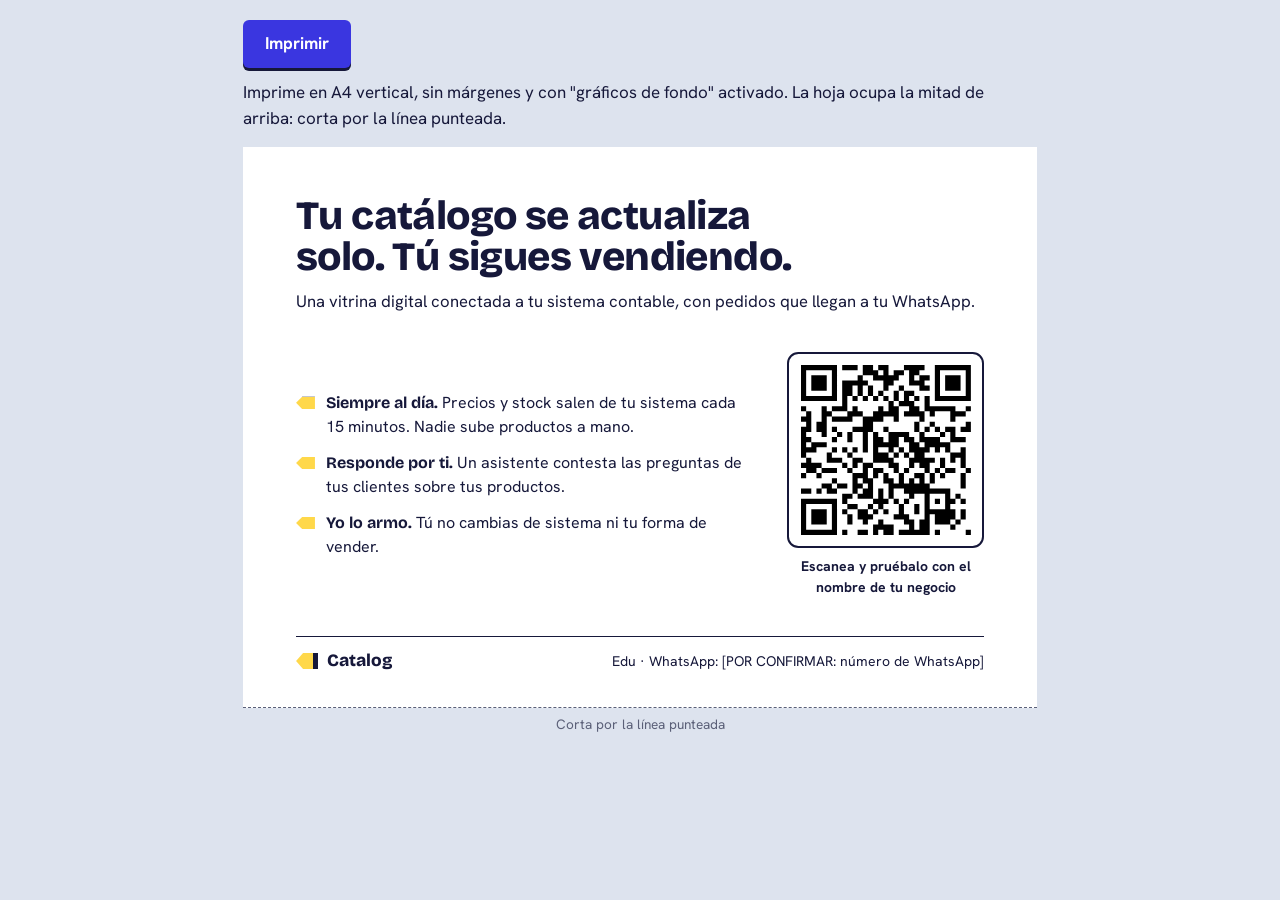
==== imprimible.html @ 0a1734e1 "Publica la página (2026-11-16 06:03)" ====
<!doctype html>
<html lang="es-EC">
<head>
<meta charset="utf-8">
<meta name="viewport" content="width=device-width, initial-scale=1">
<meta name="robots" content="noindex, nofollow">
<title>Hoja para dejar en el local (media página A4)</title>
<link rel="icon" href="assets/img/favicon.svg" type="image/svg+xml">
<link rel="stylesheet" href="assets/css/estilos.css">
<style>
  @page{size:A4 portrait;margin:0}
  body{background:#DDE3EE;padding:20px}
  .ayuda{max-width:210mm;margin:0 auto 16px;display:flex;gap:12px;align-items:center;flex-wrap:wrap}
  .hoja{width:210mm;height:148.5mm;background:#fff;margin:0 auto;padding:13mm 14mm;display:grid;grid-template-columns:1fr 52mm;gap:10mm;align-content:space-between;border-bottom:1px dashed #5B6078;overflow:hidden}
  .hoja h1{font-size:30pt;line-height:1.02;grid-column:1/-1}
  .hoja .sub{font-size:12.5pt;margin-top:3mm;max-width:none;grid-column:1/-1}
  .hoja ul{display:grid;gap:3.2mm;font-size:12pt;align-content:center}
  .hoja li{padding-left:8mm;position:relative}
  .hoja li::before{content:"";position:absolute;left:0;top:1.6mm;width:5mm;height:3.2mm;background:var(--etiqueta);clip-path:polygon(1.6mm 0,100% 0,100% 100%,1.6mm 100%,0 50%);outline:.3mm solid var(--tinta)}
  .hoja li b{font-family:var(--tit)}
  .qrc{text-align:center;font-weight:700;font-size:10.5pt;display:grid;gap:2mm;align-content:center}
  .qrc .qr{border:.6mm solid var(--tinta);border-radius:3mm;padding:3mm;font-size:8pt}
  .pieh{grid-column:1/-1;display:flex;justify-content:space-between;align-items:center;font-size:10.5pt;border-top:.5mm solid var(--tinta);padding-top:3mm;gap:6mm}
  .pieh .marca{font-size:13pt;min-height:0}
  .corte{max-width:210mm;margin:6px auto;font-size:.8rem;color:var(--suave);text-align:center}
  @media print{body{background:#fff;padding:0}.ayuda,.corte{display:none}.hoja{margin:0}}
</style>
</head>
<body>
<div class="ayuda">
  <button type="button" class="btn btn-pri" onclick="window.print()">Imprimir</button>
  <span>Imprime en A4 vertical, sin márgenes y con "gráficos de fondo" activado. La hoja ocupa la mitad de arriba: corta por la línea punteada.</span>
</div>

<div class="hoja">
  <div style="grid-column:1/-1">
    <h1>Tu catálogo se actualiza solo. Tú sigues vendiendo.</h1>
    <p class="sub">Una vitrina digital conectada a tu sistema contable, con pedidos que llegan a tu WhatsApp.</p>
  </div>
  <ul>
    <li><b>Siempre al día.</b> Precios y stock salen de tu sistema cada 15 minutos. Nadie sube productos a mano.</li>
    <li><b>Responde por ti.</b> Un asistente contesta las preguntas de tus clientes sobre tus productos.</li>
    <li><b>Yo lo armo.</b> Tú no cambias de sistema ni tu forma de vender.</li>
  </ul>
  <div class="qrc">
    <div class="qr" id="qr"></div>
    <span>Escanea y pruébalo con el nombre de tu negocio</span>
  </div>
  <div class="pieh">
    <span class="marca"><span class="marca-tag" aria-hidden="true"></span><span id="marca">Catalog</span></span>
    <span id="contacto"></span>
  </div>
</div>
<p class="corte">Corta por la línea punteada</p>

<script src="config.js"></script>
<script src="assets/js/qrcode.js"></script>
<script>
(function () {
  var C = window.CONFIG || {}, qr = document.getElementById("qr");
  document.getElementById("marca").textContent = C.marca || "Catalog";
  var tel = String(C.whatsapp || "").replace(/\D/g, "");
  document.getElementById("contacto").textContent = ((C.contacto && C.contacto.nombre) || "") + " · WhatsApp: " + (tel ? "+" + tel : "[POR CONFIRMAR: número de WhatsApp]");
  if (/^https?:\/\//i.test(C.paginaUrl || "")) {
    var q = qrcode(0, "M"); q.addData(C.paginaUrl); q.make();
    qr.innerHTML = q.createSvgTag({ cellSize: 4, margin: 0, scalable: true });
  } else {
    qr.textContent = "Aquí irá tu código QR. [POR CONFIRMAR: dirección pública]";
  }
})();
</script>
</body>
</html>
---- assets/css/estilos.css ----
/* ===== Tipografías (archivos locales, licencia OFL) ===== */
@font-face{font-family:"Bricolage";src:url("../fonts/bricolage.woff2") format("woff2");font-weight:200 800;font-display:swap}
@font-face{font-family:"Hanken";src:url("../fonts/hanken.woff2") format("woff2");font-weight:100 900;font-display:swap}

/* ===== Tokens ===== */
:root{
  --tinta:#16183A; --vidrio:#EEF2F7; --mostrador:#FFFFFF; --rotulo:#3A36E0; --etiqueta:#FFD84A; --aviso:#C92C3D;
  --wa:#25D366; --wa-txt:#06301A;
  --sem-rojo:#C92C3D; --sem-ambar:#F2B01E; --sem-ambar-txt:#7A4D00; --sem-verde:#0B7669; --sem-gris:#5B6078;
  --suave:#5B6078; --linea:#CBD3E1; --acento:var(--rotulo);
  --tit:"Bricolage","Trebuchet MS",system-ui,sans-serif; --txt:"Hanken","Segoe UI",system-ui,sans-serif;
  --r1:6px; --r2:14px; --m:20px;
}
*,*::before,*::after{box-sizing:border-box}
html{font-size:106.25%;scroll-behavior:smooth;-webkit-text-size-adjust:100%}
body{margin:0;font-family:var(--txt);font-size:1rem;color:var(--tinta);background:var(--vidrio);line-height:1.5;overflow-x:hidden}
h1,h2,h3{font-family:var(--tit);line-height:1.08;margin:0;letter-spacing:-.015em;font-weight:700;text-wrap:balance}
h1{font-size:clamp(2.15rem,9.4vw,3.9rem);font-weight:800}
h2{font-size:clamp(1.7rem,6.4vw,2.6rem)}
h3{font-size:1.18rem;line-height:1.2}
p{margin:0}
ul,ol{margin:0;padding:0;list-style:none}
button,input,select{font:inherit;color:inherit}
button{cursor:pointer}
a{color:var(--rotulo)}
svg{display:block}
[hidden]{display:none!important}
:focus-visible{outline:3px solid var(--rotulo);outline-offset:3px;border-radius:4px}
.oculto{position:absolute;width:1px;height:1px;overflow:hidden;clip-path:inset(50%);white-space:nowrap}
.saltar{position:absolute;left:8px;top:-60px;background:var(--tinta);color:#fff;padding:12px 16px;border-radius:var(--r1);z-index:99}
.saltar:focus{top:8px}

.cont{width:100%;max-width:1120px;margin:0 auto;padding:0 var(--m)}
.cont-ang{max-width:760px}
.sec{padding:56px 0;scroll-margin-top:12px}
.sec-blanca{background:var(--mostrador)}
.bajada{font-size:1.06rem;max-width:62ch;margin-top:12px;color:#2B2E52}
.nota{font-size:.82rem;color:var(--suave);margin-top:14px;max-width:62ch}
.pc{background:repeating-linear-gradient(135deg,#FFF3C2 0 8px,#FFE993 8px 16px);border:1px dashed #7A4D00;color:#4A2F00;padding:1px 6px;border-radius:4px;font-size:.88em;font-weight:600;overflow-wrap:anywhere}
.ico{width:1.25em;height:1.25em;flex:none}
.sec .btn-wa{margin-top:22px}

/* ===== Botones ===== */
.btn{display:inline-flex;align-items:center;justify-content:center;gap:9px;min-height:48px;padding:10px 20px;border-radius:var(--r1);border:2px solid transparent;font-weight:700;font-size:1rem;text-decoration:none;line-height:1.15;text-align:center;transition:transform .12s,background-color .12s}
.btn:active{transform:translateY(1px)}
.btn-wa{background:var(--wa);color:var(--wa-txt)}
.btn-wa:hover{background:#1FC25C}
.btn-pri{background:var(--rotulo);color:#fff}
.btn-pri:hover{background:#2B27C4}
.btn-sec{background:#fff;color:var(--tinta);border-color:var(--tinta)}
.btn-sec:hover{background:var(--vidrio)}
.btn-gr{min-height:56px;font-size:1.1rem;padding:12px 26px}
.btn-ch{min-height:44px;padding:8px 14px;font-size:.92rem}
.btn[disabled]{opacity:.55;cursor:default}
.enlace{background:none;border:0;padding:12px 4px;min-height:44px;color:var(--rotulo);font-weight:700;text-decoration:underline;text-underline-offset:4px}

/* ===== Control segmentado ===== */
.seg{display:flex;background:#DDE3EE;border-radius:10px;padding:4px;gap:4px;width:100%;max-width:520px}
.seg-b{flex:1;min-height:44px;border:0;background:transparent;border-radius:7px;font-weight:700;font-size:.92rem;padding:6px 8px;line-height:1.15;color:#3A3D61}
.seg-b[aria-pressed="true"]{background:var(--tinta);color:#fff}

/* ===== Etiquetas colgantes (precio y stock) ===== */
.stk,.tag-stock{display:inline-flex;align-items:center;gap:6px;background:var(--etiqueta);color:var(--tinta);font-family:var(--tit);font-weight:700;font-size:.82rem;padding:5px 10px 5px 20px;line-height:1.1;position:relative;clip-path:polygon(10px 0,100% 0,100% 100%,10px 100%,0 50%);border:0;transform-origin:50% 0}
.stk::before,.tag-stock::before{content:"";position:absolute;left:9px;top:50%;width:6px;height:6px;margin-top:-3px;border-radius:50%;background:var(--mostrador)}
.stk[data-e="agot"],.tag-stock[data-e="agot"]{background:var(--aviso);color:#fff}
.stk[data-e="pocas"],.tag-stock[data-e="pocas"]{background:#FFB55A}
.stk.cambio{animation:voltea .7s cubic-bezier(.3,.7,.2,1)}
@keyframes voltea{0%{transform:perspective(300px) rotateX(0)}45%{transform:perspective(300px) rotateX(-92deg)}55%{transform:perspective(300px) rotateX(92deg)}100%{transform:perspective(300px) rotateX(0)}}
.sello{position:absolute;left:8px;top:8px;background:var(--tinta);color:#fff;font-size:.72rem;font-weight:700;padding:3px 8px;border-radius:4px}
.sello[data-t="Oferta"]{background:var(--aviso)}
.demo-tag{font-size:.72rem;font-weight:700;border:1px solid var(--suave);color:var(--suave);padding:2px 7px;border-radius:99px;white-space:nowrap;margin-left:auto}
.extra{display:inline-block;font-size:.82rem;font-weight:700;background:var(--etiqueta);padding:4px 10px 4px 20px;clip-path:polygon(10px 0,100% 0,100% 100%,10px 100%,0 50%);margin-bottom:12px}

/* ===== Cabecera ===== */
.cab{background:var(--vidrio);padding:10px 0}
.cab-in{display:flex;align-items:center;justify-content:space-between;gap:10px}
.marca{white-space:nowrap;display:inline-flex;align-items:center;gap:9px;font-family:var(--tit);font-weight:800;font-size:1.12rem;color:var(--tinta);text-decoration:none;min-height:44px}
.marca-tag{width:22px;height:16px;background:var(--etiqueta);clip-path:polygon(7px 0,100% 0,100% 100%,7px 100%,0 50%);border-right:5px solid var(--tinta)}

/* ===== Portada ===== */
.portada{padding:18px 0 48px}
.portada-in{display:grid;gap:30px}
.saludo{display:inline-block;background:var(--tinta);color:#fff;font-weight:600;padding:7px 12px;border-radius:var(--r1);margin-bottom:14px;font-size:.95rem;overflow-wrap:anywhere}
.apoyo{font-size:1.1rem;margin-top:16px;max-width:54ch;color:#2B2E52}
.portada-acc{display:flex;flex-wrap:wrap;align-items:center;gap:6px 18px;margin-top:22px}
.paraquien{font-size:.88rem;color:var(--suave);margin-top:14px;max-width:48ch}

.portada-vis{position:relative;max-width:420px;width:100%;margin:0 auto}
.h-caja{background:#fff;border:2px solid var(--tinta);border-radius:var(--r1) var(--r1) 0 0;border-bottom-style:dashed;padding:9px 14px;display:flex;flex-direction:column;width:78%;margin:0 auto;font-size:.88rem;opacity:0;transform:translateY(-14px)}
.h-caja-t{font-weight:700;font-family:var(--tit)}
.h-linea{width:2px;height:26px;margin:0 auto;background:#B9C2D4;position:relative;overflow:hidden}
.h-linea i{position:absolute;left:0;top:-100%;width:100%;height:100%;background:var(--rotulo)}
.h-cel{background:#fff;border:2px solid var(--tinta);border-radius:22px;padding:12px;box-shadow:8px 8px 0 var(--tinta)}
.h-cel-bar{display:flex;align-items:center;gap:8px;font-weight:700;font-family:var(--tit);padding-bottom:10px;border-bottom:1px solid var(--linea);margin-bottom:10px;min-width:0}
.h-cel-bar>span:nth-child(2){overflow:hidden;text-overflow:ellipsis;white-space:nowrap;min-width:0}
.h-logo,.cat-logo{flex:none;width:34px;height:34px;border-radius:9px;background:var(--acento);color:#fff;display:grid;place-items:center;font-family:var(--tit);font-weight:800;font-size:.85rem}
.h-al{margin-left:auto;font-family:var(--txt);font-weight:600;font-size:.72rem;color:var(--suave);white-space:nowrap}
.h-prods{display:grid;grid-template-columns:repeat(3,1fr);gap:8px;min-height:150px}
.h-p{border:1px solid var(--linea);border-radius:10px;padding:6px;display:flex;flex-direction:column;gap:4px;min-width:0}
.h-p .il{background:color-mix(in srgb,var(--pc) 14%,#fff);border-radius:7px;padding:6px}
.h-p b{font-family:var(--tit);font-size:.95rem}
.h-p .stk{font-size:.66rem;padding:4px 5px 4px 15px;align-self:flex-start}
.h-p .stk::before{left:6px;width:5px;height:5px}
.h-p.foco{border-color:var(--tinta);box-shadow:0 0 0 2px var(--etiqueta)}
.h-pie{text-align:center;font-family:var(--tit);font-weight:700;margin-top:22px;opacity:0}
.portada-vis.anim .h-caja{animation:hcaja .6s .5s forwards}
.portada-vis.anim .h-linea i{animation:hlinea .9s 1.2s forwards}
.portada-vis.anim .h-pie{animation:hpie .5s 3s forwards}
.portada-vis.fin .h-caja,.portada-vis.fin .h-pie{opacity:1;transform:none}
@keyframes hcaja{to{opacity:1;transform:none}}
@keyframes hlinea{to{top:0}}
@keyframes hpie{to{opacity:1}}

/* ===== A. Dolores ===== */
.dolores{display:grid;gap:10px;margin-top:26px}
.dolor{background:#fff;border:2px solid var(--tinta);border-radius:var(--r2);overflow:hidden}
.dolor-b{display:flex;align-items:center;gap:12px;width:100%;min-height:64px;padding:14px 16px;background:none;border:0;text-align:left;font-family:var(--tit);font-weight:700;font-size:1.06rem;line-height:1.2}
.dolor-b::after{content:"+";margin-left:auto;font-size:1.5rem;font-weight:500;line-height:1;flex:none}
.dolor-b[aria-expanded="true"]{background:var(--tinta);color:#fff}
.dolor-b[aria-expanded="true"]::after{content:"–"}
.dolor-r{padding:16px;display:grid;gap:14px}
.dolor-r p strong{font-family:var(--tit)}
.dolor-acc{display:flex;flex-wrap:wrap;gap:10px}
.dolor-acc .btn{margin-top:0}
.mini{background:var(--vidrio);border-radius:10px;padding:14px;display:flex;flex-wrap:wrap;align-items:center;gap:10px;font-size:.9rem;min-height:66px}
.mini .bur{background:#fff;border:1px solid var(--linea);border-radius:12px 12px 12px 3px;padding:7px 11px}
.mini .fl{color:var(--suave);font-weight:700}
.fin .btn{margin-top:8px}
@media (max-width:420px){.cab .btn-ch{font-size:.84rem;padding:8px 10px;gap:6px}}
.mini .viejo{text-decoration:line-through;color:var(--suave)}
.mini .barrita{flex:1 1 120px;height:12px;background:#fff;border-radius:99px;overflow:hidden;border:1px solid var(--linea)}
.mini .barrita i{display:block;height:100%;width:72%;background:var(--sem-verde);animation:crece 1.6s ease-out}
.mini>*{animation:entra .45s both}
.mini>*:nth-child(2){animation-delay:.35s}.mini>*:nth-child(3){animation-delay:.7s}.mini>*:nth-child(4){animation-delay:1.05s}
@keyframes entra{from{opacity:0;transform:translateY(6px)}}
@keyframes crece{from{width:0}}

/* ===== B. Dos tiendas ===== */
.esc-ctrl{display:grid;gap:12px;margin-top:24px}
.esc-btns{display:flex;gap:10px;flex-wrap:wrap}
.esc-prog{height:5px;background:#DDE3EE;border-radius:99px;margin:16px 0 14px;overflow:hidden}
.esc-prog i{display:block;height:100%;width:0;background:var(--rotulo)}
.tiendas{display:grid;gap:16px;margin-top:14px}
.tienda{border:2px solid var(--tinta);border-radius:var(--r2);overflow:hidden;display:flex;flex-direction:column;min-height:440px;background:#fff}
.tienda header{display:flex;justify-content:space-between;align-items:center;gap:10px;padding:12px 14px;border-bottom:2px solid var(--tinta)}
.tienda-sin header{background:#E3E6EC}
.tienda-con header{background:var(--etiqueta)}
.reloj{font-family:var(--tit);font-weight:700;font-size:.85rem;background:#fff;border:1px solid var(--tinta);border-radius:99px;padding:3px 10px;white-space:nowrap;font-variant-numeric:tabular-nums}
.reloj.alerta{background:var(--aviso);color:#fff;border-color:var(--aviso)}
.hilo{padding:14px;display:flex;flex-direction:column;gap:9px;flex:1}
.tienda-sin .hilo{background:#F3F4F7}
.msj{max-width:86%;padding:8px 12px;border-radius:14px;font-size:.93rem;animation:entra .35s both;overflow-wrap:anywhere}
.msj small{display:block;font-size:.7rem;font-weight:700;color:var(--suave);margin-bottom:1px}
.msj-cli{background:#fff;border:1px solid var(--linea);border-bottom-left-radius:4px;align-self:flex-start}
.msj-due{background:#DCEBFF;border-bottom-right-radius:4px;align-self:flex-end}
.msj-asi{background:var(--etiqueta);border-bottom-right-radius:4px;align-self:flex-end}
.msj-nota{align-self:center;max-width:100%;background:none;color:var(--suave);font-size:.84rem;font-style:italic;text-align:center;padding:2px 6px}
.msj-prod{align-self:stretch;max-width:100%;background:#fff;border:1px solid var(--tinta);border-radius:12px;display:grid;grid-template-columns:56px 1fr;gap:10px;align-items:center;padding:8px}
.msj-prod .il{background:color-mix(in srgb,var(--pc) 14%,#fff);border-radius:8px;padding:5px}
.msj-prod b{font-family:var(--tit);display:block;line-height:1.15;font-size:.95rem}
.msj-prod .fila{display:flex;align-items:center;gap:10px;margin-top:4px;flex-wrap:wrap}
.fin{margin:0 14px 14px;padding:10px 12px;border-radius:var(--r1);font-family:var(--tit);font-weight:700;animation:entra .4s both}
.tienda-sin .fin{background:var(--aviso);color:#fff}
.tienda-con .fin{background:var(--tinta);color:#fff}
@media (max-width:759px){
  .tiendas[data-lado="sin"] .tienda-con,.tiendas[data-lado="con"] .tienda-sin{display:none}
}

/* ===== D. Pruébalo con tu negocio ===== */
.probar{background:var(--tinta);color:#fff;border-radius:var(--r2);padding:18px;display:grid;gap:14px;margin-top:24px}
.probar-t{font-family:var(--tit);font-weight:700;font-size:1.2rem}
.campo{display:grid;gap:5px;min-width:0;border:0;padding:0;margin:0}
.campo label,.campo legend{font-size:.85rem;font-weight:600;padding:0}
.campo input,.campo select{min-height:48px;border:2px solid var(--tinta);border-radius:var(--r1);padding:8px 12px;background:#fff;color:var(--tinta);width:100%;font-size:1rem}
.probar .campo input,.probar .campo select{border-color:#fff}
.colores-in{display:flex;gap:8px;margin-top:5px}
.color{position:relative;width:44px;height:44px}
.color input{position:absolute;inset:0;opacity:0;margin:0;cursor:pointer;width:100%;height:100%;min-height:0}
.color span{display:block;width:100%;height:100%;border-radius:50%;background:var(--c);border:3px solid var(--tinta);box-shadow:0 0 0 2px #6B6E90}
.color input:checked+span{box-shadow:0 0 0 3px #fff}
.color input:focus-visible+span{outline:3px solid var(--etiqueta);outline-offset:4px}
.probar .btn-pri{background:var(--etiqueta);color:var(--tinta)}
.probar-n{font-size:.8rem;color:#C9CCE6}

/* ===== C. Catálogo ===== */
.demo{display:grid;grid-template-columns:minmax(0,1fr);gap:22px;margin-top:22px}
.demo-izq,.demo-der{min-width:0;display:grid;grid-template-columns:minmax(0,1fr);gap:16px;align-content:start}
.venta,.asis,.vf{min-width:0}
.demo-der>.btn-wa{margin-top:0}
.cat{background:#fff;border:2px solid var(--tinta);border-radius:var(--r2);padding:14px;min-width:0}
.cat-cab{display:flex;align-items:center;gap:10px;padding-bottom:12px;border-bottom:1px solid var(--linea);margin-bottom:12px;min-width:0}
.cat-cab>div{min-width:0;display:grid}
.cat-nombre{font-family:var(--tit);font-size:1.08rem;overflow:hidden;text-overflow:ellipsis;white-space:nowrap}
.cat-al{font-size:.76rem;color:var(--suave)}
.cat-busca input{width:100%;min-height:46px;border:2px solid var(--tinta);border-radius:99px;padding:8px 16px;background:var(--vidrio)}
.chips{display:flex;gap:6px;overflow-x:auto;padding:10px 0 4px;scrollbar-width:none}
.chips::-webkit-scrollbar{display:none}
.chip{flex:none;min-height:44px;padding:6px 14px;border-radius:99px;border:2px solid var(--tinta);background:#fff;font-weight:700;font-size:.88rem}
.chip[aria-pressed="true"]{background:var(--acento);border-color:var(--acento);color:#fff}
.cat-filtros{display:flex;align-items:center;gap:12px;flex-wrap:wrap;margin-top:6px}
.cat-filtros select{min-height:44px;border:2px solid var(--tinta);border-radius:var(--r1);padding:6px 10px;background:#fff}
.check{display:inline-flex;align-items:center;gap:8px;min-height:44px;font-size:.92rem;font-weight:600}
.check input{width:22px;height:22px;accent-color:var(--tinta)}
.cat-n{font-size:.8rem;color:var(--suave);margin:8px 0}
.grid{display:grid;grid-template-columns:repeat(2,minmax(0,1fr));gap:10px}
.prod{position:relative;border:1px solid var(--linea);border-radius:12px;background:#fff;padding:8px;display:flex;flex-direction:column;gap:6px;text-align:left;min-width:0;width:100%}
.prod:hover{border-color:var(--tinta)}
.prod .il{background:color-mix(in srgb,var(--pc) 14%,#fff);border-radius:9px;padding:12px 22px}
.prod .nom{font-weight:600;font-size:.88rem;line-height:1.2;min-height:2.4em}
.prod .pre{font-family:var(--tit);font-weight:800;font-size:1.15rem}
.prod .ef{font-size:.72rem;color:var(--sem-verde);font-weight:700}
.prod .stk{align-self:flex-start}
.prod.agot .il{filter:grayscale(1);opacity:.55}
.prod.recien{border-color:var(--tinta);box-shadow:0 0 0 3px var(--etiqueta)}
.vacio{grid-column:1/-1;padding:22px 10px;text-align:center;color:var(--suave)}
.cat-mas{width:100%;margin-top:12px}

.dueno-t{font-weight:600}
.dueno-est{display:flex;flex-wrap:wrap;align-items:center;gap:6px 14px;background:var(--vidrio);border-radius:var(--r1);padding:10px 12px;margin:12px 0;font-size:.86rem;font-weight:600}
.pulso{width:10px;height:10px;border-radius:50%;background:var(--sem-verde);animation:pulso 1.8s infinite}
@keyframes pulso{50%{opacity:.35}}
.tabla-scroll{overflow-x:auto}
table{border-collapse:collapse;width:100%;font-size:.86rem}
th,td{text-align:left;padding:8px 8px;border-bottom:1px solid var(--linea);vertical-align:top}
th{font-size:.76rem;color:var(--suave);font-weight:700}
.dueno-tabla td:nth-child(2),.dueno-tabla td:nth-child(3){font-family:var(--tit);font-weight:700;white-space:nowrap}
.dueno-tabla tr.recien td{background:#FFF6CF}

/* Venta simulada */
.venta{background:var(--etiqueta);border:2px solid var(--tinta);border-radius:var(--r2);padding:18px;box-shadow:6px 6px 0 var(--tinta)}
.venta-b{margin-top:6px;font-size:.95rem}
.venta-flujo{display:grid;gap:8px;margin:14px 0}
.vf{background:#fff;border:2px solid var(--tinta);border-radius:10px;padding:10px 12px;display:grid;grid-template-columns:auto 1fr;gap:2px 10px;align-items:center;transition:opacity .2s;position:relative}
.vf-t{font-family:var(--tit);font-weight:700;font-size:.92rem;grid-column:2}
.vf-v{font-size:.86rem;grid-column:2}
.vf-caja,.vf-cat{grid-template-columns:1fr}
.vf-caja .vf-t,.vf-caja .vf-v,.vf-cat .vf-t,.vf-cat .vf-prod{grid-column:1}
.vf.activo{background:var(--tinta);color:#fff}
.vf.activo .reloj-c circle:first-child{stroke:#44476B}
.reloj-c{grid-row:1/3;width:40px;height:40px}
.reloj-c svg{width:40px;height:40px;transform:rotate(-90deg)}
.reloj-c circle{fill:none;stroke-width:6;stroke:#DDE3EE}
.reloj-c circle+circle{stroke:var(--rotulo);stroke-dasharray:100.5;stroke-dashoffset:100.5;stroke-linecap:round}
.vf.activo .reloj-c circle+circle{stroke:var(--etiqueta)}
.vf-prod{display:grid;grid-template-columns:50px 1fr;gap:10px;align-items:center;margin-top:6px;min-height:54px}
.vf-prod .il{background:color-mix(in srgb,var(--pc) 14%,#fff);border-radius:8px;padding:5px}
.vf-prod b{display:block;font-size:.9rem;line-height:1.15;margin-bottom:4px}
.venta-msg{font-family:var(--tit);font-weight:700;margin-bottom:10px;line-height:1.25}
.venta-msg:empty{display:none}
.venta .btn{width:100%}
.venta .nota{color:#4A3E00}

/* Asistente */
.asis{background:#fff;border:2px solid var(--tinta);border-radius:var(--r2);padding:14px}
.asis-cab{display:flex;align-items:center;gap:10px}
.asis-cab p{font-size:.84rem;color:var(--suave);overflow-wrap:anywhere}
.avatar{width:46px;height:46px;flex:none}
.asis-hilo{display:flex;flex-direction:column;gap:8px;margin:12px 0;max-height:420px;overflow-y:auto}
.asis-hilo:empty{display:none}
.asis-prods{align-self:stretch;display:grid;gap:6px}
.asis-hilo .msj-asi{align-self:flex-start;border-radius:14px;border-bottom-left-radius:4px}
.asis-prods .msj-prod{text-align:left;cursor:pointer;width:100%;font:inherit;animation:none}
.asis>.btn-wa{margin-top:12px;width:100%}
.caja3d.plano{transform:none}
.caja3d.plano .c3:not(.c3-f){display:none}
.asis-sug{display:flex;flex-direction:column;gap:6px;margin:10px 0}
.sug{min-height:44px;text-align:left;background:var(--vidrio);border:1px solid var(--tinta);border-radius:12px;padding:8px 12px;font-weight:600;font-size:.92rem}
.asis-form{display:flex;gap:8px}
.asis-form input{flex:1;min-width:0;min-height:48px;border:2px solid var(--tinta);border-radius:var(--r1);padding:8px 12px}
.vit-acc{display:grid;gap:10px;border-top:1px solid var(--linea);padding-top:16px}
.vit-acc p{font-weight:600}

/* ===== Detalle y 3D ===== */
dialog{color:var(--tinta)}
.det{border:2px solid var(--tinta);border-radius:var(--r2);padding:0;width:min(560px,calc(100vw - 24px));max-height:calc(100dvh - 24px);background:#fff}
.det::backdrop{background:rgba(22,24,58,.6)}
.x{position:absolute;right:8px;top:8px;width:44px;height:44px;border-radius:50%;border:2px solid var(--tinta);background:#fff;display:grid;place-items:center;z-index:2}
.det-3d{height:250px;background:var(--vidrio);display:grid;place-items:center;perspective:800px;touch-action:none;cursor:grab;position:relative;user-select:none;-webkit-user-select:none}
.det-gira{position:absolute;bottom:8px;left:0;right:0;text-align:center;font-size:.76rem;color:var(--suave);font-weight:600}
.caja3d{--rx:-12deg;--ry:-28deg;width:130px;height:170px;position:relative;transform-style:preserve-3d;transform:rotateX(var(--rx)) rotateY(var(--ry))}
.c3{position:absolute;background:var(--tinta);border:2px solid var(--tinta);backface-visibility:hidden}
.c3-f,.c3-b{inset:0;border-radius:4px;display:grid;place-items:center}
.c3-f{transform:translateZ(22px);background:color-mix(in srgb,var(--pc) 16%,#fff);padding:14px}
.c3-b{transform:rotateY(180deg) translateZ(22px);background:#fff;font-family:var(--tit);font-weight:800;text-align:center;padding:10px;font-size:.9rem;overflow-wrap:anywhere}
.c3-l,.c3-r{top:0;width:44px;height:170px;left:43px;background:var(--pc)}
.c3-l{transform:rotateY(-90deg) translateZ(65px)}
.c3-r{transform:rotateY(90deg) translateZ(65px)}
.c3-t,.c3-d{left:0;width:130px;height:44px;top:63px;background:color-mix(in srgb,var(--pc) 60%,#fff)}
.c3-t{transform:rotateX(90deg) translateZ(85px)}
.c3-d{transform:rotateX(-90deg) translateZ(85px)}
.det-info{padding:16px 18px 20px;display:grid;gap:10px}
.det-cat{font-size:.8rem;color:var(--suave);font-weight:700}
.det-desc{font-size:.94rem}
.det-fila{display:flex;align-items:center;gap:12px;flex-wrap:wrap}
.tag-precio{font-family:var(--tit);font-weight:800;font-size:1.7rem;background:none;border:0;border-bottom:3px dotted var(--rotulo);padding:6px 2px;min-height:44px}
.tag-stock{font-size:.95rem;min-height:44px;padding:6px 14px 6px 24px;cursor:pointer}
.tag-stock::before{left:10px}
.det-ef{font-size:.88rem;font-weight:700;color:var(--sem-verde)}
.globo{background:var(--tinta);color:#fff;border-radius:10px;padding:10px 12px;font-size:.92rem;font-weight:600;min-height:3.2em}
.det-msg-t{font-size:.84rem;font-weight:700;margin-bottom:6px}
.burbuja{background:#DCF8C6;border-radius:12px 12px 3px 12px;padding:10px 12px;font-size:.94rem;overflow-wrap:anywhere}

/* ===== E. Modo vitrina ===== */
.vit{position:fixed;inset:0;width:100vw;height:100dvh;max-width:none;max-height:none;margin:0;border:0;padding:0;background:var(--tinta);color:#fff;overflow:hidden}
.vit:not([open]){display:none}
.vit-x{position:absolute;right:24px;top:14px;z-index:3;background:#fff;color:var(--tinta);border-color:#fff}
.vit-esc{position:absolute;inset:0;padding:22px 28px;display:grid;grid-template-columns:1fr auto;grid-template-rows:auto 1fr auto;gap:10px 28px}
.vit-cab{grid-column:1/-1;display:flex;align-items:center;gap:12px;font-family:var(--tit);font-size:1.3rem;padding-right:240px;min-width:0}
.vit-cab strong{overflow:hidden;text-overflow:ellipsis;white-space:nowrap}
.vit-al{font-family:var(--txt);font-size:.85rem;font-weight:600;color:#C9CCE6;white-space:nowrap}
.vit-prod{display:grid;grid-template-columns:minmax(120px,38%) 1fr;gap:24px;align-items:center;min-height:0}
.vit-prod .il{background:#fff;border-radius:20px;padding:8%;max-height:100%;aspect-ratio:1;justify-self:center;width:100%;max-width:340px}
.vit-prod .il svg{width:100%;height:100%}
.vit-prod h3{font-size:clamp(1.4rem,4.2vw,3.2rem);font-weight:700}
.vit-pre{display:inline-block;margin-top:14px;background:var(--etiqueta);color:var(--tinta);font-family:var(--tit);font-weight:800;font-size:clamp(2.2rem,8vw,5.6rem);line-height:1;padding:.14em .3em .14em .55em;clip-path:polygon(.4em 0,100% 0,100% 100%,.4em 100%,0 50%)}
.vit-of{display:inline-block;background:var(--aviso);color:#fff;font-weight:700;padding:4px 12px;border-radius:4px;margin-bottom:10px;font-size:1rem}
.vit-ef{margin-top:10px;font-weight:600;color:#C9CCE6}
.vit-prod.entra>*{animation:entra .5s both}
.vit-qr{align-self:center;text-align:center;width:160px;font-weight:700;font-size:.9rem;display:grid;gap:8px}
.qr{background:#fff;border-radius:10px;padding:8px;aspect-ratio:1;display:grid;place-items:center;color:var(--tinta);font-size:.62rem;font-weight:600;overflow:hidden;overflow-wrap:anywhere;line-height:1.25}
.qr svg,.qr img{width:100%;height:100%}
.vit-pie{grid-column:1/-1;font-family:var(--tit);font-weight:700;font-size:clamp(.95rem,2.2vw,1.4rem);border-top:1px solid #44476B;padding-top:12px}
@media (orientation:portrait) and (max-width:700px){
  .vit-esc{inset:auto;left:0;top:100%;width:100dvh;height:100vw;transform-origin:0 0;transform:rotate(-90deg);padding:16px 22px}
  .vit-qr{width:120px}
}

/* ===== F. Reporte ===== */
.dos-col{display:grid;gap:28px}
.lista{margin-top:16px;display:grid;gap:8px}
.lista li{padding-left:22px;position:relative}
.lista li::before{content:"";position:absolute;left:0;top:.5em;width:12px;height:8px;background:var(--etiqueta);clip-path:polygon(4px 0,100% 0,100% 100%,4px 100%,0 50%);outline:1px solid var(--tinta)}
.cel{border:2px solid var(--tinta);border-radius:26px;background:var(--vidrio);padding:14px;max-width:400px;width:100%;margin:0 auto;box-shadow:8px 8px 0 var(--tinta)}
.cel-arch{display:flex;align-items:center;gap:8px;font-weight:700;font-size:.88rem;margin-bottom:12px;min-width:0}
.cel-arch span:last-child{overflow:hidden;text-overflow:ellipsis;white-space:nowrap}
.arch-ico{flex:none;width:26px;height:26px;border-radius:5px;background:var(--sem-verde);color:#fff;display:grid;place-items:center;font-family:var(--tit);font-weight:800}
.kpis{display:grid;grid-template-columns:1fr 1fr;gap:8px;margin-top:12px}
.kpi{background:#fff;border-radius:10px;padding:10px 12px;border:1px solid var(--linea)}
.kpi:first-child{grid-column:1/-1;background:var(--tinta);color:#fff;border-color:var(--tinta)}
.kpi span{font-size:.78rem;font-weight:600;display:block;opacity:.85}
.kpi b{font-family:var(--tit);font-size:1.5rem;font-variant-numeric:tabular-nums}
.kpi:first-child b{font-size:2.1rem}
.rep-h{font-size:.92rem;margin:16px 0 8px}
.alertas{display:grid;gap:8px}
.alerta{background:#fff;border-radius:10px;border:1px solid var(--linea);border-left:8px solid var(--c);overflow:hidden}
.alerta-b{width:100%;min-height:52px;background:none;border:0;text-align:left;padding:10px 12px;font-weight:700;font-size:.92rem;display:flex;gap:10px;align-items:center;line-height:1.25}
.alerta-b::after{content:"+";margin-left:auto;font-size:1.3rem;font-weight:500}
.alerta-b[aria-expanded="true"]::after{content:"–"}
.alerta-d{padding:0 12px 12px;font-size:.9rem;display:grid;gap:8px}
.cmp{display:grid;grid-template-columns:repeat(3,1fr);gap:6px;text-align:center}
.cmp div{background:var(--vidrio);border-radius:8px;padding:8px 4px}
.cmp small{display:block;font-size:.7rem;font-weight:700;color:var(--suave)}
.cmp b{font-family:var(--tit);font-size:1.08rem}
.cmp .dif-neg b{color:var(--sem-rojo)}
.sem{display:inline-block;width:12px;height:12px;border-radius:50%;background:var(--c);flex:none}
.locales{display:grid;gap:5px}
.locales div{display:flex;align-items:center;gap:8px}
.locales b{margin-left:auto;font-family:var(--tit)}
.traslado{background:var(--tinta);color:#fff;border-radius:8px;padding:8px 10px;font-weight:700}
.chispa{display:flex;align-items:flex-end;gap:5px;height:56px}
.chispa i{flex:1;background:var(--sem-verde);border-radius:3px 3px 0 0;animation:sube .6s both;transform-origin:bottom}
@keyframes sube{from{transform:scaleY(0)}}
.rep-top{display:grid;gap:7px}
.rep-top li{display:grid;grid-template-columns:1fr auto;gap:2px 10px;font-size:.88rem;background:#fff;border-radius:8px;padding:8px 10px;border:1px solid var(--linea)}
.rep-top li b{font-family:var(--tit)}
.rep-top .bar{grid-column:1/-1;height:6px;border-radius:99px;background:var(--vidrio);overflow:hidden}
.rep-top .bar i{display:block;height:100%;background:var(--rotulo);transition:width .5s}
.rep-sem{display:grid;gap:6px}
.rep-sem li{display:flex;align-items:center;gap:9px;font-size:.88rem;background:#fff;border-radius:8px;padding:8px 10px;border:1px solid var(--linea)}
.rep-sem li span:last-child{margin-left:auto;font-weight:700;white-space:nowrap}

/* ===== G. Conteo ===== */
.seg-conteo{margin-top:22px}
.antes,.despues{margin-top:18px;display:grid;gap:16px}
.antes-esc{background:#E3E6EC;border:2px solid var(--tinta);border-radius:var(--r2);padding:18px}
.antes-hora{display:flex;align-items:center;gap:14px}
.antes-hora strong{font-family:var(--tit);font-size:2rem;font-variant-numeric:tabular-nums}
.antes-dia{flex:1;height:10px;background:#fff;border-radius:99px;overflow:hidden;border:1px solid var(--tinta)}
.antes-dia i{display:block;height:100%;width:0;background:var(--aviso)}
.antes-pasos{margin-top:14px;display:grid;gap:8px}
.antes-pasos li{padding:8px 12px;background:#fff;border-radius:8px;opacity:.35;transition:opacity .4s;border-left:5px solid var(--suave)}
.antes-pasos li.ya{opacity:1}
.antes .btn{justify-self:start}
.avance{background:#fff;border:2px solid var(--tinta);border-radius:var(--r2);padding:14px}
.avance-t{display:flex;justify-content:space-between;gap:10px;font-weight:600;font-size:.92rem;align-items:baseline}
.avance-t strong{font-family:var(--tit);font-size:1.5rem;font-variant-numeric:tabular-nums;white-space:nowrap}
.avance-b{height:16px;background:var(--vidrio);border-radius:99px;overflow:hidden;margin-top:8px;border:1px solid var(--tinta)}
.avance-b i{display:block;height:100%;width:0;background:var(--sem-verde);transition:width .35s}
.celus{display:grid;gap:12px}
.celu{border:2px solid var(--tinta);border-radius:20px;background:#fff;padding:12px}
.celu-cab{display:flex;justify-content:space-between;align-items:center;gap:8px;font-family:var(--tit);font-weight:700;margin-bottom:8px}
.celu-cab small{font-family:var(--txt);font-weight:600;color:var(--suave);font-size:.78rem}
.celu.tu{box-shadow:0 0 0 3px var(--etiqueta)}
.celu li{display:grid;grid-template-columns:1fr auto auto;align-items:center;gap:8px;padding:6px 0;border-top:1px solid var(--linea);font-size:.88rem;min-height:56px}
.celu li b{font-family:var(--tit);font-size:1.15rem;min-width:1.6em;text-align:right;font-variant-numeric:tabular-nums}
.mas{min-width:52px;min-height:44px;border-radius:var(--r1);border:2px solid var(--tinta);background:var(--etiqueta);font-weight:800;font-family:var(--tit)}
.celu .auto{font-size:.74rem;color:var(--suave);min-width:52px;text-align:center}
.dif{background:#fff;border:2px solid var(--tinta);border-radius:var(--r2);padding:14px}
.dif h3{margin-bottom:8px}
.res{display:inline-block;font-weight:700;padding:2px 8px;border-radius:99px;color:#fff;background:var(--c);white-space:nowrap;font-size:.8rem}
.res[data-r="sobra"]{color:var(--tinta)}
.cnt-acc{display:flex;gap:10px;flex-wrap:wrap}
.cnt-cierre{font-family:var(--tit);font-weight:700;font-size:1.1rem}

/* ===== 7. Cómo funciona ===== */
.pasos3{display:grid;gap:26px;margin-top:26px;counter-reset:p}
.pasos3 li{counter-increment:p}
.pasos3 h3{margin:14px 0 6px}
.pasos3 h3::before{content:counter(p) ". "}
.p3-vis{height:96px;background:var(--vidrio);border-radius:var(--r2);display:flex;align-items:center;justify-content:center;gap:8px;padding:12px;flex-wrap:wrap}
.p3-caja{border:2px solid var(--tinta);background:#fff;border-radius:var(--r1);padding:8px 10px;font-weight:700;font-size:.84rem}
.p3-cat{background:var(--etiqueta)}
.p3-hilo{width:34px;height:0;border-top:3px dashed var(--tinta)}
.p3-tag{background:var(--tinta);color:#fff;font-weight:700;font-size:.82rem;padding:6px 10px 6px 20px;clip-path:polygon(10px 0,100% 0,100% 100%,10px 100%,0 50%)}
.p3-tag2{background:var(--rotulo)}
.p3-tag3{background:var(--etiqueta);color:var(--tinta)}
.p3-reloj svg{width:54px;height:54px;fill:none;stroke:var(--tinta);stroke-width:3.5;stroke-linecap:round}
.p3-15{font-family:var(--tit);font-weight:800;font-size:1.4rem}

/* ===== H. Primera semana ===== */
.plazo{margin-top:14px;font-size:.92rem}
.linea{display:grid;gap:0;counter-reset:l}
.linea li{counter-increment:l;position:relative;padding:0 0 24px 58px;opacity:.38;transition:opacity .5s}
.linea li::before{content:counter(l);position:absolute;left:0;top:0;width:40px;height:40px;border-radius:50%;border:2px solid var(--tinta);background:#fff;display:grid;place-items:center;font-family:var(--tit);font-weight:800;transition:background-color .5s}
.linea li::after{content:"";position:absolute;left:19px;top:42px;bottom:2px;width:2px;background:var(--tinta)}
.linea li:last-child::after{display:none}
.linea li.luz{opacity:1}
.linea li.luz::before{background:var(--etiqueta)}
.linea h3{padding-top:7px}
.linea p{margin-top:4px}

/* ===== 9. Compara ===== */
.comp{margin-top:24px;display:grid;gap:10px}
.comp .comp-cab{display:none}
.comp-f{border:2px solid var(--tinta);border-radius:var(--r2);overflow:hidden;display:grid;background:#fff}
.comp-q{font-family:var(--tit);font-weight:700;background:var(--tinta);color:#fff;padding:10px 14px}
.comp-f>[role="cell"]{padding:9px 14px;border-top:1px solid var(--linea);font-size:.94rem}
.comp-f>[role="cell"]::before{content:attr(data-col);display:block;font-size:.74rem;font-weight:700;color:var(--suave)}
.comp-f>.comp-yo{background:#FFF6CF;font-weight:700}
.calc{margin-top:40px;border:2px solid var(--tinta);border-radius:var(--r2);padding:20px;background:var(--vidrio);max-width:760px}
.calc-in{display:grid;gap:12px;margin-top:16px}
.calc-res{font-family:var(--tit);font-weight:700;font-size:1.3rem;margin-top:18px;line-height:1.2}
.calc-res b{font-size:clamp(1.7rem,8vw,2.4rem);font-weight:800;display:block;font-variant-numeric:tabular-nums;white-space:nowrap}

/* ===== 11. Paquetes ===== */
.paqs{display:grid;gap:14px;margin-top:24px}
.paq{background:#fff;border:2px solid var(--tinta);border-radius:var(--r2);padding:18px;display:grid;gap:10px;align-content:start}
.paq.rec{box-shadow:6px 6px 0 var(--tinta);background:#FFFBE8}
.paq-rec{justify-self:start;background:var(--tinta);color:#fff;font-size:.78rem;font-weight:700;padding:3px 9px;border-radius:4px}
.paq-pre{font-family:var(--tit);font-weight:800;font-size:1.2rem}
.paq .lista{margin-top:0;font-size:.94rem}
.paq .btn-wa{margin-top:6px}
.testis{display:grid;gap:14px;margin-top:20px}
.testi{background:#fff;border:2px solid var(--tinta);border-radius:var(--r2);padding:18px}

/* ===== 12. Preguntas ===== */
.faq{margin-top:22px;border-top:2px solid var(--tinta)}
.faq details{border-bottom:2px solid var(--tinta)}
.faq summary{list-style:none;cursor:pointer;min-height:56px;padding:14px 40px 14px 0;font-family:var(--tit);font-weight:700;font-size:1.06rem;position:relative;display:flex;align-items:center}
.faq summary::-webkit-details-marker{display:none}
.faq summary::after{content:"+";position:absolute;right:6px;font-size:1.5rem;font-weight:500}
.faq details[open] summary::after{content:"–"}
.faq p{padding:0 0 18px;max-width:62ch}

/* ===== 13. Cierre y pie ===== */
.cierre{background:var(--tinta);color:#fff;padding:64px 0;scroll-margin-top:12px}
.cierre .bajada{color:#DADCF0}
.cierre .btn-wa{margin-top:26px}
.datos{margin:34px 0 0;display:grid;gap:10px;border-top:1px solid #44476B;padding-top:20px}
.datos dt{font-size:.78rem;font-weight:700;color:#C9CCE6}
.datos dd{margin:2px 0 0}
.pie{background:var(--tinta);color:#C9CCE6;font-size:.8rem;padding:0 0 28px}
.pie p{margin-top:6px}

/* ===== Barra de WhatsApp, recorrido y presentación ===== */
.barra-wa{position:fixed;left:0;right:0;bottom:0;z-index:20;background:#fff;border-top:2px solid var(--tinta);padding:8px var(--m) calc(8px + env(safe-area-inset-bottom))}
.barra-wa .btn{width:100%}
body.con-barra{padding-bottom:calc(66px + env(safe-area-inset-bottom))}
.tour{position:fixed;left:0;right:0;bottom:0;z-index:30;background:var(--tinta);color:#fff;padding:12px var(--m) calc(12px + env(safe-area-inset-bottom));border-top:4px solid var(--etiqueta)}
.tour-h{font-family:var(--tit);font-weight:800;color:var(--etiqueta);font-size:.92rem}
.tour-t{font-size:1rem;font-weight:600;margin:2px 0 10px;max-width:70ch}
.tour-b{display:flex;align-items:center;gap:8px}
.tour-n{font-size:.82rem;color:#C9CCE6;margin-right:auto;font-variant-numeric:tabular-nums}
.tour .btn-sec{background:transparent;color:#fff;border-color:#fff}
.tour .btn-pri{background:var(--etiqueta);color:var(--tinta)}
body.con-tour{padding-bottom:190px}
body.con-tour .barra-wa{display:none}
.pres{position:fixed;right:14px;top:12px;z-index:40;background:var(--tinta);color:#fff;font-family:var(--tit);font-weight:700;padding:8px 14px;border-radius:99px;font-size:.85rem;border:2px solid var(--etiqueta)}
html.presentar{font-size:128%}
html.presentar .barra-wa{display:none}
html.presentar body{padding-bottom:0}
html.presentar .sec,html.presentar .portada,html.presentar .cierre{scroll-margin-top:60px}

/* ===== Escritorio ===== */
@media (min-width:760px){
  :root{--m:32px}
  .cab{position:sticky;top:0;z-index:15;border-bottom:1px solid var(--linea)}
  .sec{padding:88px 0;scroll-margin-top:70px}
  .portada{padding:40px 0 88px}
  .portada-in{grid-template-columns:1.15fr .85fr;align-items:center;gap:56px}
  .dolores{grid-template-columns:repeat(2,1fr);align-items:start}
  .esc-ctrl{grid-template-columns:1fr auto;align-items:center}
  .seg-lado{display:none}
  .tiendas{grid-template-columns:1fr 1fr}
  .probar{grid-template-columns:1.3fr 1fr auto auto;align-items:end;padding:20px 22px}
  .probar-t,.probar-n{grid-column:1/-1}
  .dos-col{grid-template-columns:1fr 1fr;gap:56px;align-items:start}
  .celus{grid-template-columns:repeat(3,1fr)}
  .pasos3{grid-template-columns:repeat(3,1fr)}
  .calc-in{grid-template-columns:1fr 1fr}
  .paqs{grid-template-columns:repeat(3,1fr);align-items:start}
  .testis{grid-template-columns:repeat(2,1fr)}
  .datos{grid-template-columns:repeat(3,1fr)}
  .comp{gap:0;border:2px solid var(--tinta);border-radius:var(--r2);overflow:hidden;background:#fff}
  .comp .comp-f,.comp .comp-cab{display:grid;grid-template-columns:1.1fr 1fr 1fr 1.15fr;border:0;border-radius:0;border-top:1px solid var(--linea)}
  .comp .comp-cab{border-top:0;font-family:var(--tit);font-weight:700;background:var(--tinta);color:#fff}
  .comp-cab>span{padding:14px}
  .comp-cab>.comp-yo{background:var(--etiqueta);color:var(--tinta)}
  .comp-q{background:none;color:var(--tinta);padding:14px}
  .comp-cab .comp-q{background:var(--tinta)}
  .comp-f>[role="cell"]{border-top:0;border-left:1px solid var(--linea);padding:14px}
  .comp-f>[role="cell"]::before{display:none}
  .barra-wa{display:none}
  body.con-barra{padding-bottom:0}
  .tour{left:auto;right:24px;bottom:24px;width:440px;border-radius:var(--r2);border:2px solid var(--etiqueta)}
  body.con-tour{padding-bottom:0}
  .det[open]{display:grid;grid-template-columns:1fr 1.15fr;width:min(820px,calc(100vw - 48px))}
  .det-3d{height:auto;min-height:380px}
}
@media (min-width:1000px){
  .dolores{grid-template-columns:repeat(3,1fr)}
  .demo{grid-template-columns:minmax(0,7fr) minmax(0,5fr);gap:32px;align-items:start}
  .grid{grid-template-columns:repeat(3,minmax(0,1fr))}
}

/* ===== Movimiento reducido ===== */
@media (prefers-reduced-motion:reduce){
  html{scroll-behavior:auto}
  *,*::before,*::after{animation-duration:.01ms!important;animation-delay:0s!important;transition-duration:.01ms!important}
  .linea li{opacity:1}
}

/* ===== Impresión (por si alguien imprime la página) ===== */
@media print{.barra-wa,.tour,.pres,.cab .btn,.progreso,.cinta{display:none!important}}

/* =====================================================================
   RONDA 2: más vida y más interacción
   ===================================================================== */

/* Barra de avance de lectura */
.progreso{position:fixed;left:0;right:0;top:0;height:3px;z-index:50;pointer-events:none}
.progreso i{display:block;height:100%;width:0;background:var(--rotulo)}

/* Titulares con más presencia */
h2{font-weight:800;letter-spacing:-.022em}

/* Botones con tecla: se hunden al tocarlos, como una caja registradora */
.btn-pri,.btn-wa{box-shadow:0 3px 0 var(--tinta)}
.btn-pri:active,.btn-wa:active{transform:translateY(3px);box-shadow:0 0 0 var(--tinta)}
.btn[disabled]{box-shadow:none}
.cierre .btn-wa,.tour .btn-pri,.probar .btn-pri{box-shadow:0 3px 0 rgba(0,0,0,.45)}

/* Foco visible también sobre fondos oscuros */
.sec-oscura :focus-visible,.cierre :focus-visible,.tour :focus-visible,.probar :focus-visible,.vit :focus-visible,.cinta :focus-visible{outline-color:var(--etiqueta)}

/* ---------- Portada: vidrio de vitrina y venta que el visitante repite ---------- */
.portada{position:relative;overflow:hidden}
.portada::before{content:"";position:absolute;inset:0;pointer-events:none;background:
  linear-gradient(115deg,transparent 0 56%,rgba(255,255,255,.6) 56% 61%,transparent 61% 66%,rgba(255,255,255,.4) 66% 68%,transparent 68%),
  radial-gradient(60% 55% at 88% 12%,#fff 0,transparent 70%)}
.portada-in{position:relative;grid-template-areas:"txt" "pq" "vis"}
.portada-txt{grid-area:txt}
.portada-vis{grid-area:vis}
.paraquien{grid-area:pq;margin-top:0}
.h-caja{flex-direction:row;align-items:center;justify-content:space-between;gap:10px;width:100%;max-width:390px}
.h-caja-txt{display:flex;flex-direction:column;min-width:0}
.h-vender{flex:none;min-height:44px;padding:6px 14px;border-radius:99px;border:2px solid var(--tinta);background:var(--tinta);color:#fff;font-weight:700;font-size:.88rem;transition:opacity .2s}
.h-vender[disabled]{opacity:.3;cursor:default}
.h-pie{min-height:2.6em;font-size:.98rem;line-height:1.25}
.portada-vis.fin .h-linea i{top:0}
.portada-vis.golpe .h-linea i{animation:hbaja .55s ease-out}
.portada-vis.golpe .h-caja{animation:hgolpe .35s}
@keyframes hbaja{from{top:-100%}to{top:0}}
@keyframes hgolpe{40%{transform:translateY(4px)}}
@media (max-width:759px){
  h1{font-size:clamp(2rem,8.8vw,2.6rem)}
  .portada{padding:6px 0 40px}
  .portada-in{gap:20px}
  .apoyo{margin-top:12px;font-size:1.04rem}
  .portada-acc{margin-top:16px}
  .paraquien{max-width:none}
}
@media (min-width:760px){
  .portada-in{grid-template-areas:"txt vis" "pq vis";grid-template-rows:auto auto;row-gap:18px}
  .portada-txt{align-self:end}
  .paraquien{align-self:start}
}

/* ---------- Cinta de centro comercial ---------- */
.cinta{background:var(--tinta);color:#fff;overflow:hidden;border-top:3px solid var(--etiqueta);border-bottom:3px solid var(--etiqueta)}
.cinta-in{display:flex;width:max-content;animation:cinta 44s linear infinite}
.cinta-in span{flex:none;padding:11px 0;font-family:var(--tit);font-weight:700;font-size:.95rem;white-space:nowrap}
.cinta-in span::after{content:"";display:inline-block;width:14px;height:10px;margin:0 22px;background:var(--etiqueta);clip-path:polygon(5px 0,100% 0,100% 100%,5px 100%,0 50%)}
@keyframes cinta{to{transform:translateX(-50%)}}

/* ---------- Sección oscura (Cómo funciona) ---------- */
.sec-oscura{background:var(--tinta);color:#fff}
.sec-oscura p{color:#DADCF0}
.sec-oscura .p3-vis{background:#24274F}
.sec-oscura .p3-caja{color:var(--tinta)}
.sec-oscura .p3-hilo{border-color:#fff}
.sec-oscura .p3-reloj svg{stroke:#fff}
.sec-oscura .p3-tag:not(.p3-tag2):not(.p3-tag3){background:#fff;color:var(--tinta)}

/* ---------- Tarjetas con vida ---------- */
.dolor{transition:transform .15s,box-shadow .15s}
@media (hover:hover){
  .dolor:hover{transform:translate(-2px,-2px);box-shadow:5px 5px 0 var(--tinta)}
  .prod:hover{transform:translateY(-3px);box-shadow:4px 4px 0 var(--tinta);border-color:var(--tinta)}
}

/* ---------- Catálogo: tarjeta con botón para sumar al pedido ---------- */
.prod{padding:0;display:block;transition:transform .15s,box-shadow .15s}
.prod-ver{display:flex;flex-direction:column;gap:6px;text-align:left;width:100%;height:100%;padding:8px;background:none;border:0;border-radius:11px;min-width:0}
.prod-mas{position:absolute;right:4px;top:4px;width:44px;height:44px;border-radius:50%;border:2px solid var(--tinta);background:var(--etiqueta);font-family:var(--tit);font-weight:800;font-size:1.3rem;line-height:1;display:grid;place-items:center;padding:0}
.prod-mas.con{background:var(--tinta);color:#fff;font-size:1.02rem}
.prod-mas[disabled]{opacity:.3;cursor:default}
.pedido{margin-top:12px;border:2px solid var(--tinta);border-radius:12px;background:#FFFBE8;padding:10px 12px}
.pedido-res{display:flex;align-items:center;gap:6px 10px;flex-wrap:wrap}
.pedido-res strong{font-family:var(--tit)}
.pedido-res span{font-family:var(--tit);font-weight:800;margin-right:auto}
.pedido-det{margin-top:10px;display:grid;gap:10px}
#pedLista{display:grid;gap:6px}
#pedLista li{display:grid;grid-template-columns:minmax(0,1fr) auto auto;align-items:center;gap:8px;font-size:.9rem}
.ped-ctl{display:inline-flex;align-items:center;gap:4px}
.ped-ctl b{min-width:1.5em;text-align:center;font-family:var(--tit)}
.ped-b{width:44px;height:44px;border-radius:50%;border:2px solid var(--tinta);background:#fff;font-weight:800;font-size:1.15rem;line-height:1;padding:0}
.ped-b[disabled]{opacity:.3;cursor:default}
.ped-s{font-family:var(--tit);font-weight:700;min-width:4.4em;text-align:right}
.burbuja{white-space:pre-line}
.det-info .btn-pri{width:100%}

/* ---------- Cambio en tu sistema: venta o precio ---------- */
.venta-btns{display:grid;gap:8px}
.vf-prod .fila{display:flex;align-items:center;gap:8px;flex-wrap:wrap}
.vf-prod s{color:var(--suave);font-size:.85rem}
.vf-pre{font-family:var(--tit);font-weight:800;display:inline-block}
.vf-pre.cambio{animation:voltea .7s cubic-bezier(.3,.7,.2,1)}
.vf.activo .vf-prod s{color:#C9CCE6}

#cat,#venta,#asis{scroll-margin-top:12px}
@media (min-width:760px){#cat,#venta,#asis{scroll-margin-top:76px}}

/* Las columnas nunca crecen más que la pantalla, aunque su contenido sea ancho */
.dos-col{grid-template-columns:minmax(0,1fr)}
.dos-col>*{min-width:0}
@media (min-width:760px){.dos-col{grid-template-columns:minmax(0,1fr) minmax(0,1fr)}}

/* La escena de las dos tiendas reserva su alto para no mover la página mientras corre */
.tienda{min-height:600px}

/* ---------- Detalle: entra con suavidad ---------- */
.det[open]{animation:abre .22s ease-out}
@keyframes abre{from{opacity:0;transform:translateY(14px) scale(.98)}}

/* ---------- Comparación compacta en celular ---------- */
.seg-vs{margin-top:22px}
@media (max-width:759px){
  .comp{gap:8px;margin-top:12px}
  .comp .comp-f{grid-template-columns:1fr 1fr}
  .comp .comp-q{grid-column:1/-1;padding:8px 12px;font-size:.96rem}
  .comp-f>[role="cell"]{border-top:0;padding:8px 12px;font-size:.88rem}
  .comp-f>[role="cell"]+[role="cell"]{border-left:1px solid var(--linea)}
  .comp[data-vs="pdf"] .comp-f>[role="cell"]:nth-child(3),.comp[data-vs="wa"] .comp-f>[role="cell"]:nth-child(2){display:none}
}
@media (min-width:760px){.seg-vs{display:none}}

/* ---------- Calculadora con deslizadores ---------- */
.calc input[type=range]{-webkit-appearance:none;appearance:none;width:100%;min-height:44px;padding:0;border:0;background:transparent;cursor:pointer}
.calc input[type=range]::-webkit-slider-runnable-track{height:10px;border-radius:99px;background:#fff;border:2px solid var(--tinta)}
.calc input[type=range]::-moz-range-track{height:6px;border-radius:99px;background:#fff;border:2px solid var(--tinta)}
.calc input[type=range]::-webkit-slider-thumb{-webkit-appearance:none;appearance:none;width:30px;height:30px;margin-top:-12px;border-radius:50%;background:var(--etiqueta);border:3px solid var(--tinta)}
.calc input[type=range]::-moz-range-thumb{width:24px;height:24px;border-radius:50%;background:var(--etiqueta);border:3px solid var(--tinta)}
.calc output{font-family:var(--tit);font-weight:800;font-size:1.2rem}
.jornadas{display:flex;flex-wrap:wrap;gap:5px;margin-top:12px;min-height:26px}
.jornadas i{width:26px;height:26px;border-radius:5px;border:2px solid var(--tinta);background:linear-gradient(to right,var(--aviso) var(--lleno,100%),#fff var(--lleno,100%))}
.calc-eq{font-weight:600;margin-top:8px;min-height:1.5em}

/* ---------- Preguntas: accesos por preocupación ---------- */
.miedos{display:flex;flex-wrap:wrap;gap:8px;margin-top:14px}
.faq details.dest summary{background:#FFF6CF;padding-left:10px}

/* ---------- Reporte: libro de Excel con sus hojas ---------- */
.rep-hoja{margin-top:12px;min-height:240px}
.rep-tabs{display:flex;gap:2px;overflow-x:auto;margin:14px -14px -14px;padding:0 10px;background:#DDE3EE;border-radius:0 0 23px 23px;scrollbar-width:none}
.rep-tabs::-webkit-scrollbar{display:none}
.rep-tab{flex:none;min-height:46px;padding:8px 10px;border:0;background:transparent;font-weight:700;font-size:.82rem;color:#3A3D61;border-top:3px solid transparent;white-space:nowrap}
.rep-tab[aria-selected="true"]{background:var(--vidrio);color:var(--tinta);border-top-color:var(--sem-verde)}
.hoja-t{font-size:.95rem;margin:4px 0 8px}
.hoja-scroll{overflow-x:auto;border:1px solid #B9C2D4;border-radius:6px;background:#fff}
.hoja-tabla{font-size:.8rem;border-collapse:collapse;min-width:100%}
.hoja-tabla th,.hoja-tabla td{border:1px solid #D5DBE7;padding:7px 8px;white-space:nowrap;text-align:left;vertical-align:middle}
.hoja-tabla thead th{background:#EEF2F7;color:#3A3D61;font-size:.72rem;font-weight:700}
.hoja-tabla tbody th{position:sticky;left:0;background:#fff;white-space:normal;min-width:112px;max-width:136px;font-weight:600;font-size:.8rem;color:var(--tinta);z-index:1}
.hoja-tabla thead th:first-child{position:sticky;left:0;z-index:2}
.hoja-tabla td.num{text-align:right;font-variant-numeric:tabular-nums}
.est{display:inline-block;padding:2px 8px;border-radius:99px;font-weight:700;font-size:.74rem;color:#fff;background:var(--c)}
.est[data-claro]{color:var(--tinta)}
.hoja-pie{font-size:.78rem;color:var(--suave);margin-top:8px}
.alerta-ir{justify-self:start;font-size:.86rem;padding:8px 12px}
.rep-loc{margin-top:18px}
.rep-loc-t{font-weight:700;margin-bottom:6px}
.seg-loc{max-width:340px}
.hoja-vacia{background:#fff;border:1px dashed #B9C2D4;border-radius:6px;padding:16px;font-size:.9rem}
.medidor{height:12px;border-radius:99px;background:var(--vidrio);border:1px solid var(--linea);overflow:hidden}
.medidor i{display:block;height:100%;background:var(--sem-verde)}
.medidor-t{font-weight:600}

/* ---------- Iconos de los problemas ---------- */
.dolor-i{width:40px;height:40px;flex:none}
.dolor-b[aria-expanded="true"]{background:var(--etiqueta);color:var(--tinta)}

/* ---------- Línea de tiempo arrastrable ---------- */
.esc-seek{-webkit-appearance:none;appearance:none;display:block;width:100%;height:44px;margin:8px 0 6px;padding:0;border:0;background:transparent;cursor:pointer;--p:0%}
.esc-seek::-webkit-slider-runnable-track{height:8px;border-radius:99px;background:linear-gradient(to right,var(--rotulo) var(--p),#DDE3EE var(--p))}
.esc-seek::-moz-range-track{height:8px;border-radius:99px;background:#DDE3EE}
.esc-seek::-moz-range-progress{height:8px;border-radius:99px;background:var(--rotulo)}
.esc-seek::-webkit-slider-thumb{-webkit-appearance:none;appearance:none;width:26px;height:26px;margin-top:-9px;border-radius:50%;background:#fff;border:3px solid var(--rotulo)}
.esc-seek::-moz-range-thumb{width:20px;height:20px;border-radius:50%;background:#fff;border:3px solid var(--rotulo)}
.sin-anim .msj,.sin-anim .fin{animation:none}

/* ---------- Asistente escribiendo ---------- */
.msj.escribe{opacity:.7;font-style:italic}

/* ---------- Modo vitrina: precio recién cambiado ---------- */
.vit-nuevo{background:var(--etiqueta);color:var(--tinta)}

/* ---------- Reporte: tabla más compacta y pista para deslizar ---------- */
.hoja-tabla th,.hoja-tabla td{padding:6px 7px}
.hoja-tabla tbody th{min-width:96px;max-width:120px}
.hoja-desliza{font-size:.76rem;font-weight:700;color:var(--rotulo);margin-bottom:6px}
/* Las columnas se estrechan antes de obligar a deslizar: los títulos y los textos largos bajan de línea */
.hoja-tabla thead th{white-space:normal;line-height:1.15;vertical-align:bottom;min-width:48px}
.hoja-tabla td{white-space:normal;line-height:1.2}
.hoja-tabla td.num,.hoja-tabla td.corto{white-space:nowrap}
.hoja-tabla tbody th{min-width:84px;max-width:104px;font-size:.78rem;line-height:1.2}
.est{border-radius:8px;text-align:center;line-height:1.15}
.seg-per .seg-b{font-size:.84rem;padding:6px 4px}

/* ---------- Cierre: lo que probaste ---------- */
.recorrido{margin-top:30px;border:1px solid #44476B;border-radius:var(--r2);padding:16px}
.recorrido-t{font-family:var(--tit);font-weight:700;font-size:1.1rem}
.recorrido-l{display:flex;flex-wrap:wrap;gap:8px;margin-top:10px;align-items:center}
.recorrido-l li.hecho{background:var(--etiqueta);color:var(--tinta);font-weight:700;font-size:.86rem;padding:8px 12px 8px 22px;clip-path:polygon(10px 0,100% 0,100% 100%,10px 100%,0 50%)}
.rec-ir{min-height:44px;padding:6px 14px;border-radius:99px;border:1px dashed #C9CCE6;background:transparent;color:#fff;font-weight:600;font-size:.86rem}
.nota-clara{color:#C9CCE6}

/* ---------- Movimiento reducido: sin cinta en marcha ni pulso continuo ---------- */
@media (prefers-reduced-motion:reduce){
  .cinta-in,.pulso{animation:none!important}
}


/* =====================================================================
   RONDA 3: ajustes tras la segunda revisión
   ===================================================================== */

/* Línea de tiempo de "Dos tiendas": ahora tiene su texto */
.esc-ayuda{display:block;font-size:.84rem;font-weight:600;color:var(--suave);margin-top:14px}
.esc-seek{margin:0 0 6px}

/* Conteo "antes": se entiende qué mide la barra */
.antes-hora{flex-wrap:wrap}
.antes-lab{flex-basis:100%;font-size:.86rem;font-weight:700;color:#3A3D61}

/* Categorías del catálogo: se nota que hay más a la derecha */
.chips{-webkit-mask-image:linear-gradient(to right,#000 calc(100% - 34px),transparent);mask-image:linear-gradient(to right,#000 calc(100% - 34px),transparent)}
.chips[data-fin]{-webkit-mask-image:none;mask-image:none}

/* Pedido armado: el nombre ocupa todo el ancho y debajo van los controles */
#pedLista li{grid-template-columns:auto minmax(0,1fr);row-gap:2px}
#pedLista .ped-n{grid-column:1/-1;font-weight:600}
#pedLista .ped-s{justify-self:end}

/* Hojas del reporte: caben mejor en el celular */
.hoja-tabla thead th,.hoja-tabla td{padding:6px 5px}
.hoja-tabla tbody th{padding:6px 5px}
.est{white-space:nowrap;font-size:.7rem;padding:2px 6px}
.dif-tabla th,.dif-tabla td{padding:6px 5px;font-size:.8rem}

/* Tablas del reporte: un poco más compactas para que quepan sin deslizar en un celular de 390 px */
.hoja-tabla{font-size:.76rem}
.hoja-tabla thead th{font-size:.68rem}
.hoja-tabla tbody th{min-width:78px;max-width:92px;font-size:.76rem}
.est{font-size:.68rem;padding:2px 5px}

@media (max-width:759px){
  .hoja-scroll{margin-inline:-8px}
  .hoja-tabla tbody th{min-width:72px;max-width:86px}
  .hoja-tabla thead th,.hoja-tabla td,.hoja-tabla tbody th{padding-inline:4px}
}

/* Las cinco hojas caben en una fila en un celular de 390 px */
.rep-tabs{padding:0 6px}
.rep-tab{padding:8px 6px;font-size:.8rem}


/* =====================================================================
   RONDA 4: ejemplo real (la sección que más llama la atención)
   ===================================================================== */
a.enlace{display:inline-flex;align-items:center}
.real{position:relative;overflow:hidden;background:var(--etiqueta);color:var(--tinta);padding:56px 0 60px;border-bottom:3px solid var(--tinta);scroll-margin-top:12px}
.real::before{content:"";position:absolute;inset:0;pointer-events:none;background:repeating-linear-gradient(135deg,rgba(22,24,58,.05) 0 14px,transparent 14px 28px)}
.real-in{position:relative;display:grid;grid-template-columns:minmax(0,1fr);gap:34px;align-items:center}
.real-tag{display:inline-flex;align-items:center;gap:10px;background:var(--tinta);color:#fff;font-family:var(--tit);font-weight:700;font-size:.95rem;line-height:1.2;padding:8px 18px 8px 14px;border-radius:99px}
.real-punto{display:inline-block;width:10px;height:10px;border-radius:50%;background:#5DE3A5;flex:none;animation:pulso 1.8s infinite}
.real h2{font-size:clamp(2.1rem,9vw,3.7rem);font-weight:800;line-height:1.02;letter-spacing:-.025em;margin-top:18px}
.real-b{font-size:1.14rem;font-weight:500;margin-top:16px;max-width:54ch}
.real-probar{font-family:var(--tit);font-weight:700;font-size:1.08rem;margin-top:22px}
.real-lista{display:grid;gap:9px;margin-top:10px;max-width:58ch}
.real-lista li{position:relative;padding-left:32px;font-weight:500}
.real-lista li::before{content:"";position:absolute;left:0;top:.12em;width:22px;height:22px;border-radius:50%;background:var(--tinta) url("data:image/svg+xml,%3Csvg xmlns='http://www.w3.org/2000/svg' viewBox='0 0 22 22'%3E%3Cpath d='M6 11.5l3.4 3.4L16 7.6' fill='none' stroke='%23fff' stroke-width='2.4' stroke-linecap='round' stroke-linejoin='round'/%3E%3C/svg%3E") center/contain no-repeat}
.real-acc{display:flex;flex-wrap:wrap;gap:12px;margin-top:26px}
.real-acc .btn{margin-top:0}
.real-btn{background:var(--tinta);color:#fff;border-color:var(--tinta);box-shadow:0 4px 0 rgba(22,24,58,.4)}
.real-btn:hover{background:#2A2D5A}
.real-btn:active{box-shadow:0 0 0 transparent}
.real-btn .ico{width:1.3em;height:1.3em}
.real-nota{font-weight:700;margin-top:18px}
.real :focus-visible{outline-color:var(--tinta)}
.real-qr{display:none}
.real-tel{position:relative;width:250px;background:var(--tinta);color:#fff;border-radius:34px;padding:18px 16px 20px;text-align:center;box-shadow:10px 10px 0 rgba(22,24,58,.28);transform:rotate(2deg)}
.real-tel-top{display:flex;align-items:center;justify-content:center;gap:8px;font-family:var(--tit);font-weight:700;font-size:.95rem;margin:0 0 12px}
.real-tel .qr{padding:14px;border-radius:16px;width:100%}
.real-tel p:last-child{font-weight:600;font-size:.92rem;line-height:1.3;margin-top:14px}
.real-sello{position:absolute;right:-26px;top:-26px;width:88px;height:88px;border-radius:50%;background:var(--aviso);color:#fff;border:3px solid var(--tinta);display:grid;place-items:center;text-align:center;font-family:var(--tit);font-weight:800;font-size:.95rem;line-height:1.05;transform:rotate(-14deg)}
@media (min-width:760px){
  .real{padding:84px 0 88px}
  .real-in{grid-template-columns:minmax(0,1fr) auto;gap:64px}
  .real-qr{display:block;justify-self:center}
}
@media print{.real-qr{display:none}}

@media (max-width:559px){
  .real-acc .btn{flex:1 1 100%}
}

/* El acceso al ejemplo real, en la portada, se ve como una etiqueta viva del mismo amarillo que la sección */
#verEjemplo{gap:10px;background:var(--etiqueta);color:var(--tinta);text-decoration:none;border:2px solid var(--tinta);border-radius:99px;padding:8px 18px 8px 14px;min-height:44px;font-weight:700;box-shadow:0 3px 0 var(--tinta)}
#verEjemplo::before{content:"";width:10px;height:10px;border-radius:50%;background:var(--sem-verde);flex:none;animation:pulso 1.8s infinite}
#verEjemplo:active{transform:translateY(3px);box-shadow:none}
@media (prefers-reduced-motion:reduce){#verEjemplo::before{animation:none}}
.portada-acc{row-gap:16px}
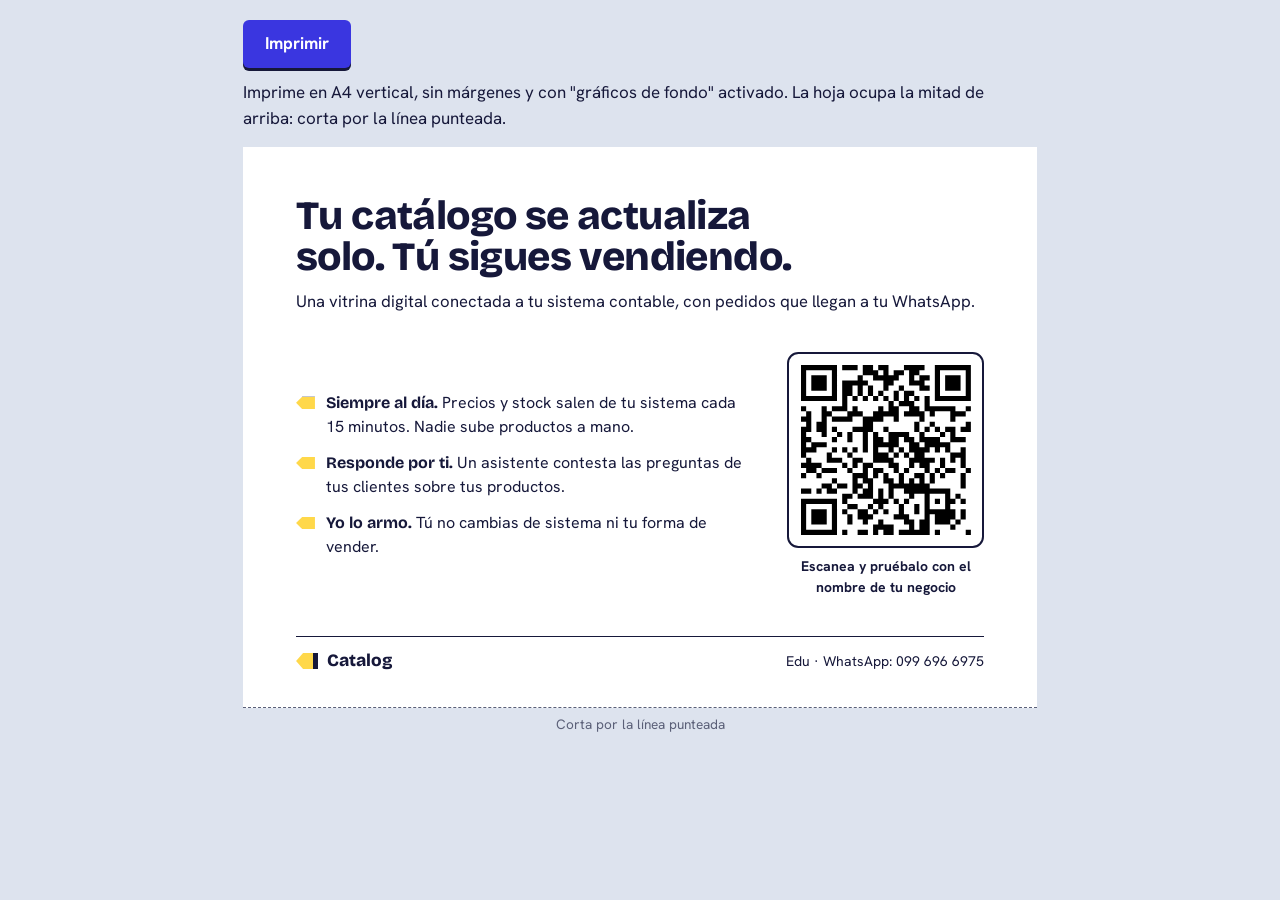
==== commit b173d48b: "Publica la página (2026-11-16 06:54)" ====
--- a/imprimible.html
+++ b/imprimible.html
@@ -60,7 +60,7 @@
   var C = window.CONFIG || {}, qr = document.getElementById("qr");
   document.getElementById("marca").textContent = C.marca || "Catalog";
   var tel = String(C.whatsapp || "").replace(/\D/g, "");
-  document.getElementById("contacto").textContent = ((C.contacto && C.contacto.nombre) || "") + " · WhatsApp: " + (tel ? "+" + tel : "[POR CONFIRMAR: número de WhatsApp]");
+  document.getElementById("contacto").textContent = ((C.contacto && C.contacto.nombre) || "") + " · WhatsApp: " + (tel ? (function (n) { n = n.indexOf("593") === 0 ? "0" + n.slice(3) : n; return n.length === 10 ? n.slice(0, 3) + " " + n.slice(3, 6) + " " + n.slice(6) : n; })(tel) : "[POR CONFIRMAR: número de WhatsApp]");
   if (/^https?:\/\//i.test(C.paginaUrl || "")) {
     var q = qrcode(0, "M"); q.addData(C.paginaUrl); q.make();
     qr.innerHTML = q.createSvgTag({ cellSize: 4, margin: 0, scalable: true });
--- a/assets/css/estilos.css
+++ b/assets/css/estilos.css
@@ -851,3 +851,66 @@
 #verEjemplo:active{transform:translateY(3px);box-shadow:none}
 @media (prefers-reduced-motion:reduce){#verEjemplo::before{animation:none}}
 .portada-acc{row-gap:16px}
+
+
+/* =====================================================================
+   RONDA 5: video explicativo en la portada
+   ===================================================================== */
+.portada-in{grid-template-areas:"txt" "vid" "acc" "pq"}
+.portada-acc{grid-area:acc;margin-top:0}
+.video{grid-area:vid;margin:0;min-width:0;width:100%;max-width:520px;justify-self:center}
+.video-marco{position:relative;width:100%;aspect-ratio:1/1;border:3px solid var(--tinta);border-radius:24px;overflow:hidden;background:var(--vidrio);box-shadow:8px 8px 0 var(--tinta)}
+.video-marco canvas{display:block;width:100%;height:100%;cursor:pointer}
+.video-grande{position:absolute;left:50%;bottom:20px;transform:translateX(-50%);display:inline-flex;align-items:center;gap:12px;min-height:56px;padding:8px 22px 8px 9px;border-radius:99px;border:3px solid var(--tinta);background:var(--tinta);color:#fff;font-family:var(--tit);font-weight:800;font-size:1.04rem;white-space:nowrap;box-shadow:0 4px 0 rgba(22,24,58,.35)}
+.video-grande-i{width:40px;height:40px;border-radius:50%;background:var(--etiqueta);color:var(--tinta);display:grid;place-items:center;transition:transform .15s}
+.video-grande:hover .video-grande-i{transform:scale(1.08)}
+.video-grande:active{transform:translate(-50%,3px);box-shadow:none}
+.video-fin{position:absolute;inset:0;background:rgba(238,242,247,.95);display:flex;flex-direction:column;align-items:center;justify-content:center;gap:12px;padding:20px;text-align:center}
+.video-fin-t{font-family:var(--tit);font-weight:800;font-size:clamp(1.3rem,5.2vw,1.8rem);line-height:1.15;margin-bottom:4px}
+.video-fin .btn{margin-top:0;min-width:min(260px,100%)}
+.video-ctrl{display:flex;align-items:center;gap:10px;margin-top:14px}
+.video-b{flex:none;width:48px;height:48px;border-radius:50%;border:2px solid var(--tinta);background:#fff;color:var(--tinta);display:grid;place-items:center;padding:0}
+.video-b.en-curso{background:var(--tinta);color:#fff}
+.video-seek{flex:1;min-width:0;margin:0}
+.video-t{flex:none;font-family:var(--tit);font-weight:700;font-size:.85rem;color:#3A3D61;font-variant-numeric:tabular-nums}
+.video-cap{font-size:.86rem;color:var(--suave);margin-top:6px}
+.video-txt{margin-top:4px;font-size:.92rem}
+.video-txt summary{cursor:pointer;min-height:44px;display:flex;align-items:center;font-weight:700;color:var(--rotulo);text-decoration:underline;text-underline-offset:4px}
+.video-txt ol{display:grid;gap:6px;padding-left:22px;list-style:decimal;margin:4px 0 8px}
+.video-marco:fullscreen{border:0;border-radius:0;box-shadow:none;background:var(--tinta);display:grid;place-items:center}
+.video-marco:fullscreen canvas{width:min(100vw,100vh);height:min(100vw,100vh)}
+@media (min-width:760px){
+  .portada-in{grid-template-columns:minmax(0,1.05fr) minmax(0,.95fr);grid-template-areas:"txt vid" "acc vid" "pq vid";grid-template-rows:auto auto 1fr;column-gap:56px;row-gap:22px}
+  .portada-txt{align-self:end}
+  .video{align-self:center}
+}
+
+/* Número de WhatsApp visible en el cierre */
+.datos .tel{color:#fff;font-family:var(--tit);font-weight:800;font-size:1.25rem;text-underline-offset:4px;display:inline-flex;align-items:center;min-height:44px}
+
+/* La cabecera fija de escritorio no tapa el inicio de estas secciones al saltar a ellas */
+@media (min-width:760px){.real,.cierre{scroll-margin-top:70px}}
+
+/* =====================================================================
+   RONDA 5b: correcciones del barrido de tamaños
+   ===================================================================== */
+/* Tabletas en vertical y celulares horizontales: la portada va en una sola columna */
+@media (min-width:760px) and (max-width:959px){
+  .portada-in{grid-template-columns:minmax(0,1fr);grid-template-areas:"txt" "vid" "acc" "pq";grid-template-rows:auto;row-gap:26px}
+  .portada-txt{align-self:auto}
+  .video{max-width:560px}
+}
+/* En dos columnas el titular se ajusta al ancho de su columna */
+@media (min-width:960px){
+  h1{font-size:clamp(2.6rem,4.6vw,3.9rem)}
+}
+/* El sello "Tienda real" ya no queda cortado contra el borde */
+@media (min-width:760px){
+  .real-qr{padding:30px 30px 0 0}
+}
+/* Celulares muy angostos (320 px): el botón de la cabecera cabe en una línea */
+@media (max-width:359px){
+  .marca{font-size:1rem;gap:7px}
+  .cab .btn-ch{font-size:.76rem;padding:8px 9px;gap:5px}
+  .cab .btn-ch .ico{width:1.1em;height:1.1em}
+}
